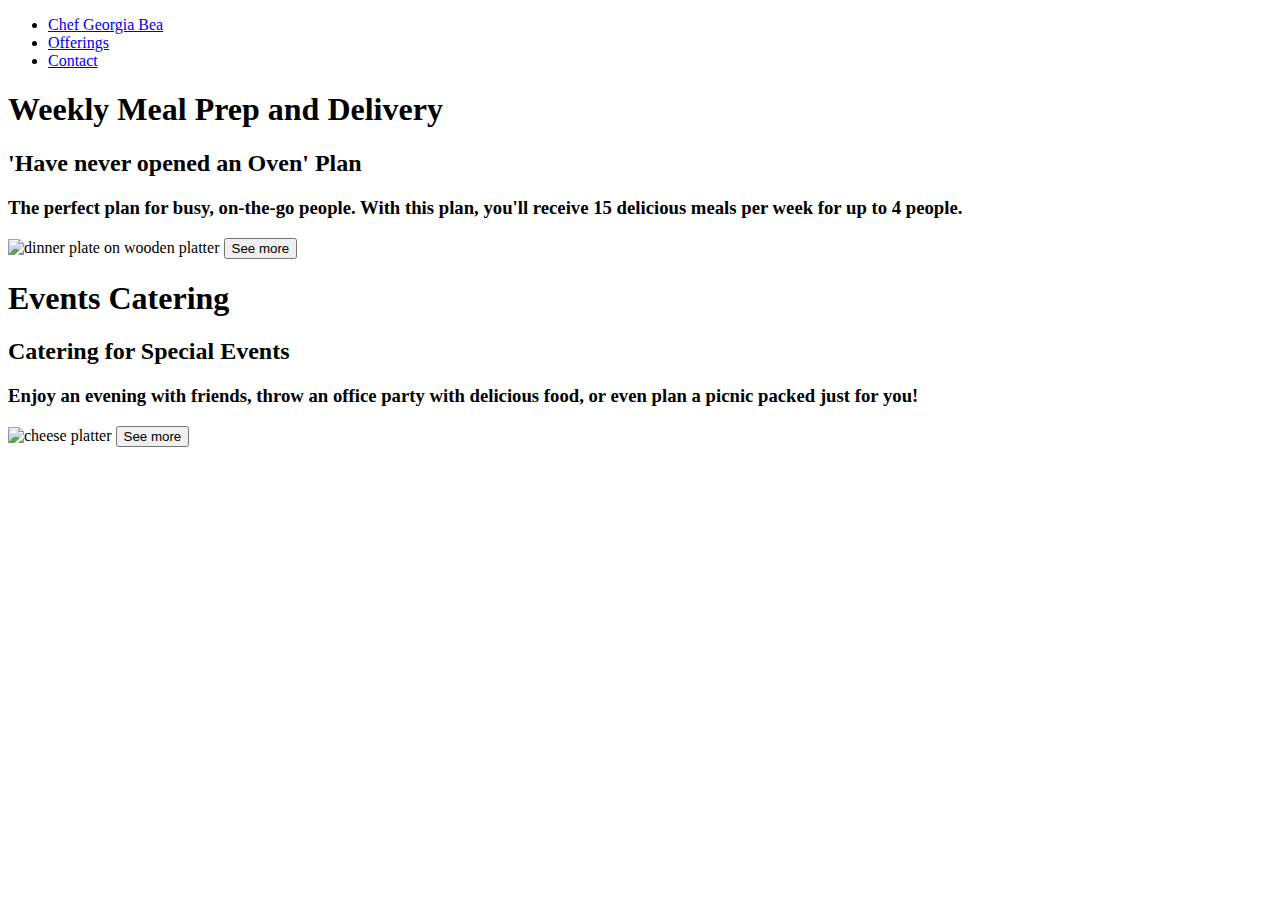
==== offerings.html @ 7e5b033d "Add files via upload" ====
<!doctype html>
<html>
<head>
<meta charset="UTF-8">
<title>Offerings</title>
<link rel="stylesheet" type="text/css" href="style_sheet.css">
</head>
	
<nav> 
	<ul>
			<li><a href="index.html" class="logo">Chef Georgia Bea</a></li>
			<div class="header-right">
				<li><a href="offerings.html">Offerings</a></li>
				<li><a href="contact.html">Contact</a></li>
			</div>
	</ul>	
</nav>	

<div class="offers">
	<div class="offerOne">
		<h1>Weekly Meal Prep and Delivery</h1>
		<h2>'Have never opened an Oven' Plan</h2>
		<h3>The perfect plan for busy, on-the-go people. With this plan, you'll receive 15 delicious meals per week for up to 4 people.</h3>
		<img src="images/jimi-filipovski-0VRwj7rYnQI-unsplash.png" alt="dinner plate on wooden platter">
		<button class="button2" type="button">See more</button>
	</div>
	<div class="offerTwo">
		<h1>Events Catering</h1>
		<h2>Catering for Special Events</h2>
		<h3>Enjoy an evening with friends, throw an office party with delicious food, or even plan a picnic packed just for you!</h3>
		<img src="images/brooke-lark-C1fMH2Vej8A-unsplash.png" alt="cheese platter">
		<button class="button2" type="button">See more</button>
	</div>
</div>
	
</html>
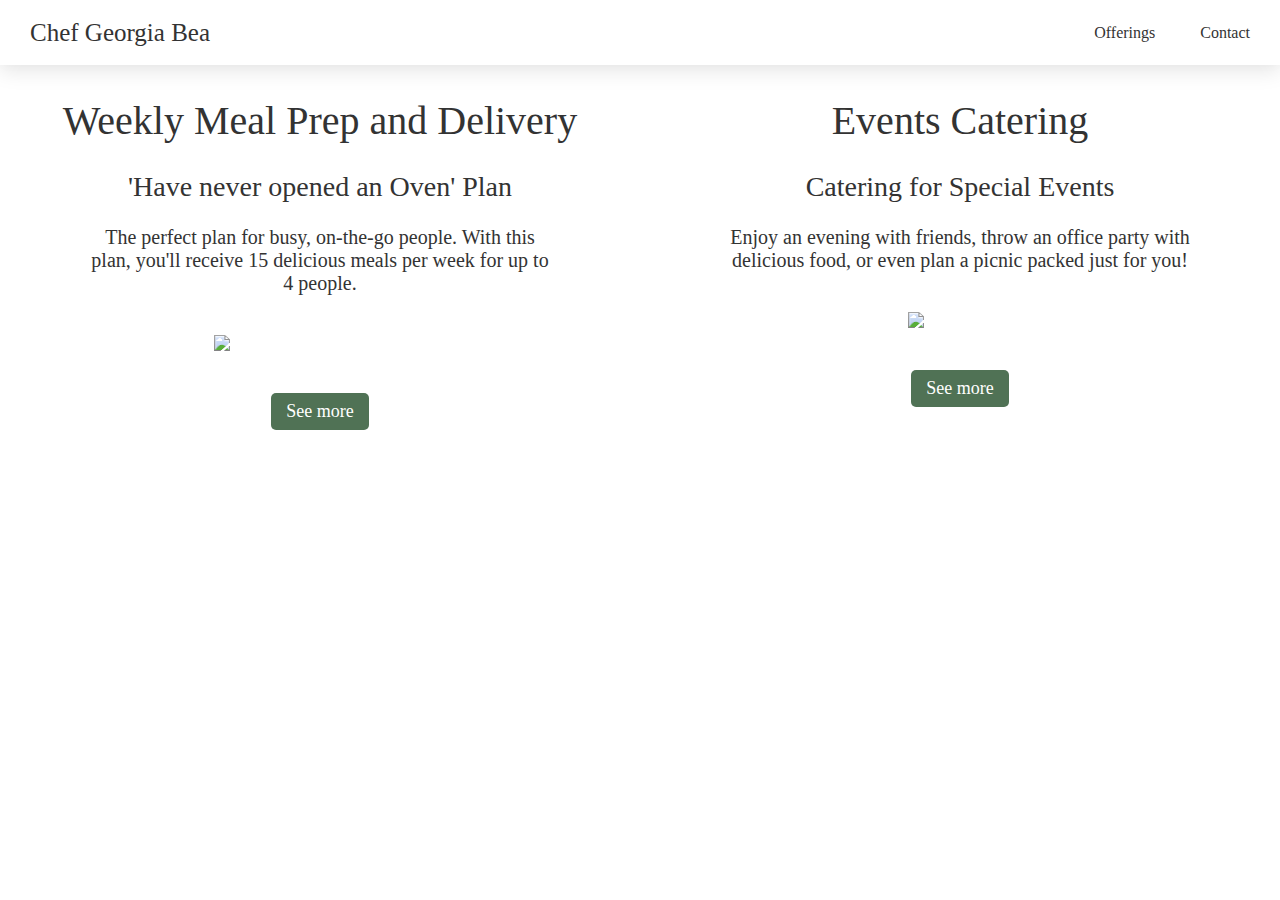
==== commit 14361d9b: "Update offerings.html" ====
--- a/offerings.html
+++ b/offerings.html
@@ -21,14 +21,14 @@
 		<h1>Weekly Meal Prep and Delivery</h1>
 		<h2>'Have never opened an Oven' Plan</h2>
 		<h3>The perfect plan for busy, on-the-go people. With this plan, you'll receive 15 delicious meals per week for up to 4 people.</h3>
-		<img src="images/jimi-filipovski-0VRwj7rYnQI-unsplash.png" alt="dinner plate on wooden platter">
+		<img src="jimi-filipovski-0VRwj7rYnQI-unsplash.png" alt="dinner plate on wooden platter">
 		<button class="button2" type="button">See more</button>
 	</div>
 	<div class="offerTwo">
 		<h1>Events Catering</h1>
 		<h2>Catering for Special Events</h2>
 		<h3>Enjoy an evening with friends, throw an office party with delicious food, or even plan a picnic packed just for you!</h3>
-		<img src="images/brooke-lark-C1fMH2Vej8A-unsplash.png" alt="cheese platter">
+		<img src="brooke-lark-C1fMH2Vej8A-unsplash.png" alt="cheese platter">
 		<button class="button2" type="button">See more</button>
 	</div>
 </div>
--- a/style_sheet.css
+++ b/style_sheet.css
@@ -0,0 +1,255 @@
+@charset "UTF-8";
+/* CSS Document */
+
+ul, .hero, .contactme{
+	position: absolute;
+}
+
+h1{
+	font-family: lato;
+	font-size: 40px;
+	font-weight: 400;
+	color: #333333;
+}
+
+h2{
+	font-family: lato;
+	font-weight: 300;
+	font-size: 28px;
+	color: #333333;
+}
+
+h3{
+	font-family: lato;
+	font-weight: 300;
+	font-size: 20px;
+	color: #333333;
+}
+
+button{
+	font-family: lato;
+	font-size: 18px;
+	font-weight: 300;
+	color: #fff;
+	background-color: #507255;
+	border: none;
+	border-radius: 5px;
+	padding: 8px 15px;
+}
+
+button:hover{
+	background-color: #35CE8D;
+}
+
+ul{
+	box-shadow: 0 4px 8px 0 rgba(0, 0, 0, 0.01), 0 6px 20px 0 rgba(0, 0, 0, 0.1)!important;
+	overflow: hidden;
+	background-color: #fff;
+	padding: 0;
+	width: 100%;
+	margin: 0;
+	z-index: 2;
+}
+
+li{
+	list-style: none;
+	display: inline;
+}
+
+a{
+	float: left;
+	color: #333333;
+	text-align: left;
+	padding: 20px 15px;
+	text-decoration: none;
+	font-size: 16px;
+	line-height: 25px;
+	border-radius: 10px;
+	font-family: lato;
+	text-decoration-line: none;
+	margin-right: 15px;
+}
+
+a.logo{
+	color: #333333;
+	font-size: 25px;
+	font-weight: 500;
+	text-align: center;
+	font-family: lato;
+	text-decoration-line: none;
+	margin-left: 15px;
+}
+
+.header-right{
+	float: right;
+}
+
+a:hover{
+	color: #35CE8D;
+}
+
+.hero {
+	padding: 20px 0px;
+	background-image: url("katherine-chase-4MMK78S7eyk-unsplash.jpg");
+	background-repeat: no-repeat;
+	z-index: 1;
+	height: 100%;
+	width: 100%;
+	background-position: center;
+	background-size: cover;
+}
+
+.hero h1{
+	padding: 300px 0px 0px 0px;
+	border-radius: 10px;
+	width: 500px;
+	margin: auto;
+	text-align: center;
+}
+
+.hero h2{
+	border-radius: 10px;	
+	width: 500px;
+	display: block;
+	margin-left: auto;
+	margin-right: auto;
+	text-align: center;
+}
+
+.hero button{
+	display: block;
+	margin-left: auto;
+	margin-right: auto;
+}
+
+.offers{
+	padding-top: 70px;
+	margin: auto;
+	width: 100%;
+}
+
+.offerOne{
+	width: 50%;
+	float: left;
+	text-align: center;
+	margin-left: 0px;
+	
+}
+
+.offerTwo{
+	float: right;
+	width: 50%;
+	margin-right: 0px;
+	text-align: center;
+}
+
+.offerOne h2{
+	text-align: center;
+}
+
+.offerOne h3{
+	text-align: center;
+	margin: 0px 90px;
+}
+
+.offerOne img{
+	width: 50%;
+	padding: 40px 0px;
+}
+
+.offerOne button{
+	display: block;
+	margin-left: auto;
+	margin-right: auto;
+}
+
+.offerTwo h2{
+	text-align: center;
+}
+
+.offerTwo h3{
+	text-align: center;
+	margin: 0px 90px;
+}
+
+.offerTwo img{
+	width: 50%;
+	padding: 40px 0px;
+}
+
+.offerTwo button{
+	display: block;
+	margin-left: auto;
+	margin-right: auto;
+	margin-bottom: 80px;
+}
+
+.contactme{
+	padding-top: 70px;
+	margin: auto;
+	width: 100%;
+}
+
+.contactme h1{
+	text-align: center;
+}
+
+.col1{
+	padding: 20px 0px 0px;
+	text-align: center;
+	padding-left: 35%;
+	width: 15%;
+	float: left;
+	
+}
+
+input{
+
+	font-family: lato;
+	font-size: 14px;
+	padding: 3px;
+	border-radius: 4px;
+	border: 1px solid #ccc;
+	box-sizing: border-box;
+	margin-bottom: 20px;
+	
+}
+
+.col2{
+	padding: 20px 0px 0px;
+	text-align: center;
+	padding-right: 35%;
+	width: 15%;
+	float: right;
+}
+
+textarea{
+	font-family: lato;
+	font-size: 14px;
+	padding: 3px;
+	border-radius: 4px;
+	border: 1px solid #ccc;
+	box-sizing: border-box;
+	margin-bottom: 20px;
+	color: #000;
+}
+
+.message{
+	text-align: center;
+}
+
+.contactme button{
+	display: block;
+	margin-left: auto;
+	margin-right: auto;
+}
+
+body {
+	padding-top: 100px;
+	margin: auto;
+	width: 100%;
+	color: #fff;
+	margin: 0;
+	padding: 0;
+}
+
